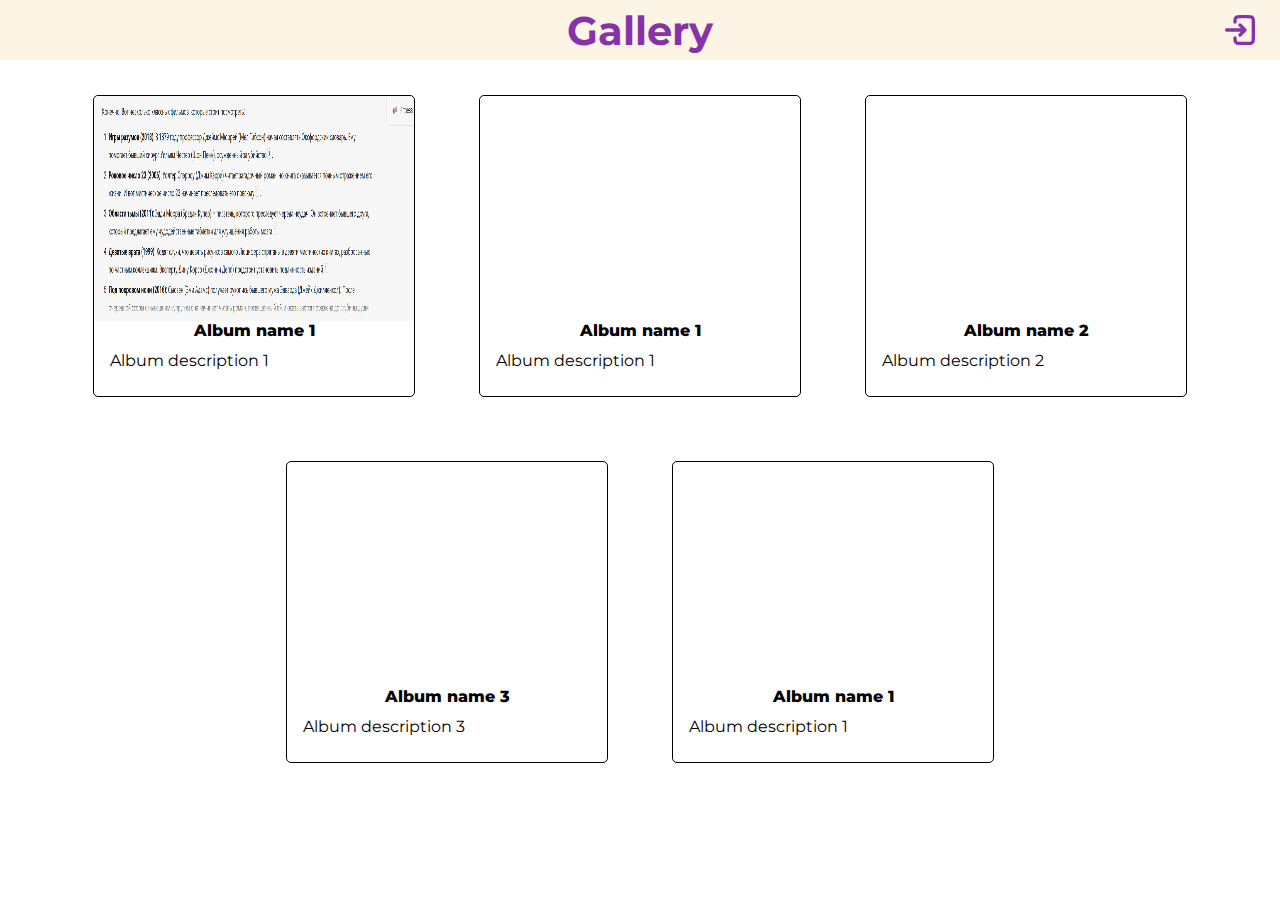
==== mainA/mainA.html @ 82c55954 "Main functions starts" ====
<!DOCTYPE html>
<html lang="en">
<head>
    <link rel="stylesheet" href="mainStyle.css">
    <meta charset="UTF-8">
    <meta name="viewport" content="width=device-width, initial-scale=1.0">
    <title>Gallery</title>
</head>
<body>
    <div class="header">
        <span class="appName">Gallery</span>
        <img src="../assets/log-out-svgrepo-com.svg" alt="Icon" class="logOut">
    </div>
    <div class="albumsContainer">
        <div class="album">
            <div class="preview">
                <img src="../photoes_examples/Снимок экрана 2024-04-12 215356.png" class="previewPhoto">
            </div>
            <p class="albumName">Album name 1</p>
            <p class="albumDescription">Album description 1</p>
        </div>
        <div class="album">
            <div class="preview">
                <img src="" class="previewPhoto">
            </div>
            <p class="albumName">Album name 1</p>
            <p class="albumDescription">Album description 1</p>
        </div>
        <div class="album">
            <div class="preview">
                <img src="" class="previewPhoto">
            </div>
            <p class="albumName">Album name 2</p>
            <p class="albumDescription">Album description 2</p>
        </div>
        <div class="album">
            <div class="preview">
                <img src="" class="previewPhoto">
            </div>
            <p class="albumName">Album name 3</p>
            <p class="albumDescription">Album description 3</p>
        </div>
        <div class="album">
            <div class="preview">
                <img src="" class="previewPhoto">
            </div>
            <p class="albumName">Album name 1</p>
            <p class="albumDescription">Album description 1</p>
        </div>
    </div>
    <script src="mainA.js"></script>
</body>
</html>
---- mainA/mainStyle.css ----
@import url('https://fonts.googleapis.com/css2?family=Montserrat:ital,wght@0,100..900;1,100..900&display=swap');
body {
    margin: 0;
    width: 100%;
    height: 100vh;
    min-height: 100vh;
}
button:disabled {
    opacity: 0.5;
}
button:enabled {
    opacity: 1;
}
button:enabled:hover {
    background-color: rgb(135, 50, 168);
    color: #F0F0F0;
}
button {
    font-family: Montserrat, 'Courier New', Courier, monospace;
    font-weight: 700;
    transition: background-color 0.5s linear, color 0.5s linear;
    color: rgb(135, 50, 168);
    background-color: #F0F0F0;
}
.header {
    height: 60px;
    position: fixed;
    left: 0;
    top: 0;
    right: 0;
    background-color: #fcf4e4;
    display: flex;
    justify-content: center;
    align-items: center;
    padding: 0 20px;
    box-sizing: border-box;
}
.appName {
    font-family: Montserrat, 'Courier New', Courier, monospace;
    font-weight: bold;
    font-size: 40px;
    color: rgb(135, 50, 168);
}
.logOut {
    width: 40px;
    height: 40px;
    position: absolute;
    color: rgb(135, 50, 168);
    right: 20px; /* Adjust padding as necessary */
}
.albumsContainer{
    padding-top: 95px;
    width: 100%;
    display: flex;
    flex-wrap: wrap;
    flex-direction: row;
    justify-content: center;
    justify-items: center;
    align-items: center;
    gap: 5%;
}
.album{
    width: 25%;
    height: 300px;
    border: 1px solid black;
    border-radius: 5px;
    margin-bottom: 5%;
}
.album p{
    font-family: Montserrat, 'Courier New', Courier, monospace;
    margin: 0;
}
p.albumName{
    text-align: center;
    height: 10%;
    font-weight: 800;
}
p.albumDescription{
    padding: 0em 1em;
    height: 15%;
    text-overflow: ellipsis;
}
.preview{
    height: 75%;
    width: 100%;
    display: flex;
    justify-content: center;
    justify-items: center;
}
.previewPhoto{
    max-width: 100%;
    max-height: 100%;
    border-radius: 5px;
}
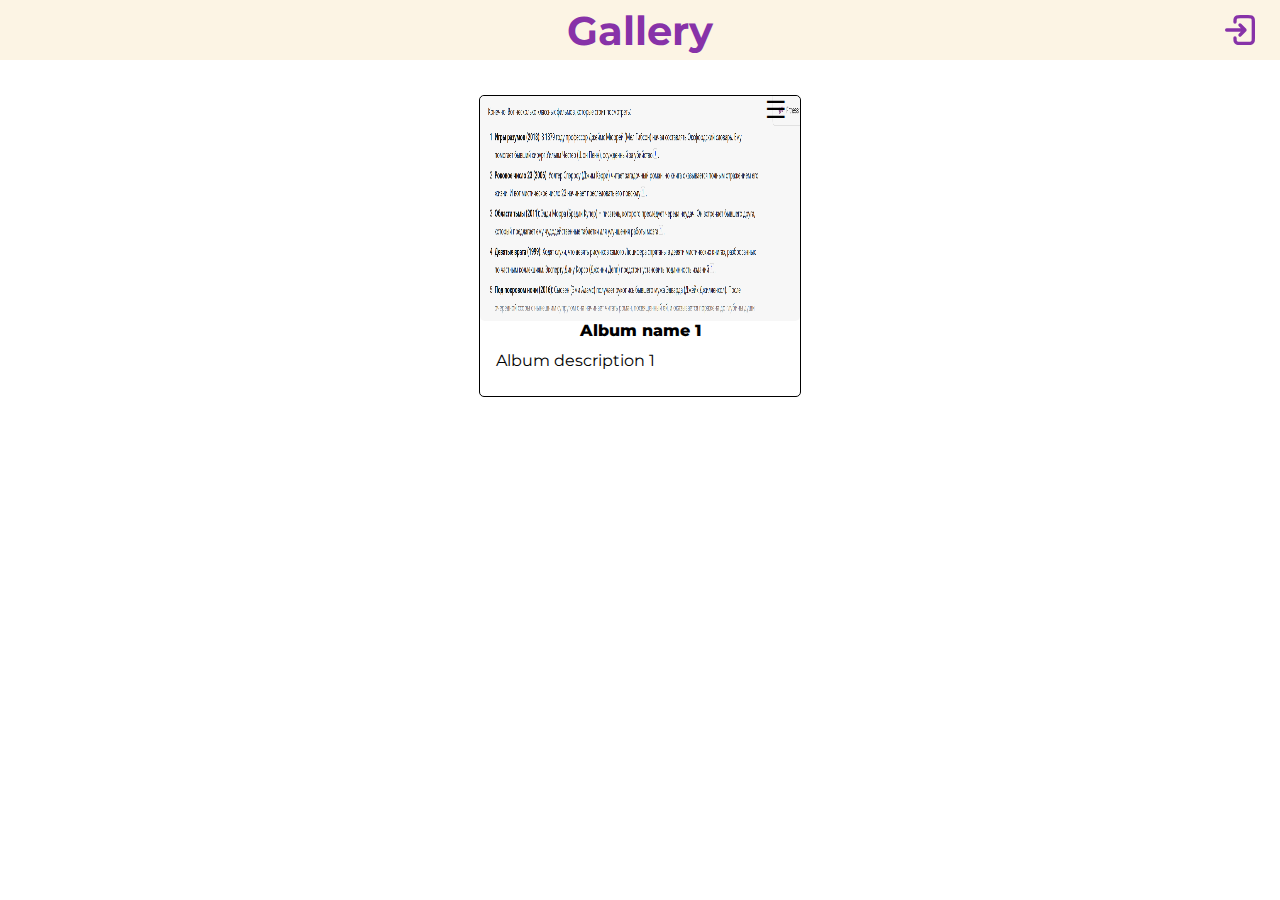
==== commit 7775bafe: "Albums page beta" ====
--- a/mainA/mainA.html
+++ b/mainA/mainA.html
@@ -7,42 +7,21 @@
     <title>Gallery</title>
 </head>
 <body>
+    <dialog class="modal" id="modalAlbumId">
+        <div class="modalArea">
+            <button class="deleteAlbum">Редактировать</button>
+            <button class="redactAlbum">Удалить</button>
+        </div>
+    </dialog>
     <div class="header">
         <span class="appName">Gallery</span>
         <img src="../assets/log-out-svgrepo-com.svg" alt="Icon" class="logOut">
     </div>
     <div class="albumsContainer">
-        <div class="album">
+        <div class="album" id="albumId">
+            <div class="menu" id="albumMenuId">☰</div>
             <div class="preview">
                 <img src="../photoes_examples/Снимок экрана 2024-04-12 215356.png" class="previewPhoto">
-            </div>
-            <p class="albumName">Album name 1</p>
-            <p class="albumDescription">Album description 1</p>
-        </div>
-        <div class="album">
-            <div class="preview">
-                <img src="" class="previewPhoto">
-            </div>
-            <p class="albumName">Album name 1</p>
-            <p class="albumDescription">Album description 1</p>
-        </div>
-        <div class="album">
-            <div class="preview">
-                <img src="" class="previewPhoto">
-            </div>
-            <p class="albumName">Album name 2</p>
-            <p class="albumDescription">Album description 2</p>
-        </div>
-        <div class="album">
-            <div class="preview">
-                <img src="" class="previewPhoto">
-            </div>
-            <p class="albumName">Album name 3</p>
-            <p class="albumDescription">Album description 3</p>
-        </div>
-        <div class="album">
-            <div class="preview">
-                <img src="" class="previewPhoto">
             </div>
             <p class="albumName">Album name 1</p>
             <p class="albumDescription">Album description 1</p>
--- a/mainA/mainStyle.css
+++ b/mainA/mainStyle.css
@@ -92,4 +92,57 @@
     max-height: 100%;
     border-radius: 5px;
 }
+.menu{
+    position: absolute;
+    width: 24%;
+    text-align: right;
+    font-size: 18pt;
+}
+.modal{
+    width: 25%;
+    height: 10%;
+    border-radius: 5px;
+    font-family: Montserrat, 'Courier New', Courier, monospace;
+    font-weight: 400; 
+    text-align: center;
+    padding: 0;
+    border: 0;
+    display: block;
+    transform: scale(0.2);
+    opacity: 0;
+    transition: all 0.2s linear;
+    visibility: hidden;
+    position: fixed;
+    left: 0;
+    top: 0;
+    bottom: 0;
+    right: 0;
+    margin: auto;
+    
+}
+.modal button{
+    width: 40%;
+    height: 80%;
+    margin: auto;
+    border-radius: 5px;
+}
+.modal[open]{
+    transform: scale(1);
+    opacity: 1;
+    visibility: visible;
+}
+.modalArea{
+    display: flex;
+    flex-direction: row;
+    justify-content: center;
+    justify-items: center;
+    width: 100%;
+    height: 100%
+}
+.modal::backdrop{
+    background-color: rgba(0,0,0, 0.7);
+}
+.closeModal{
+    width: 80px;
+}
 
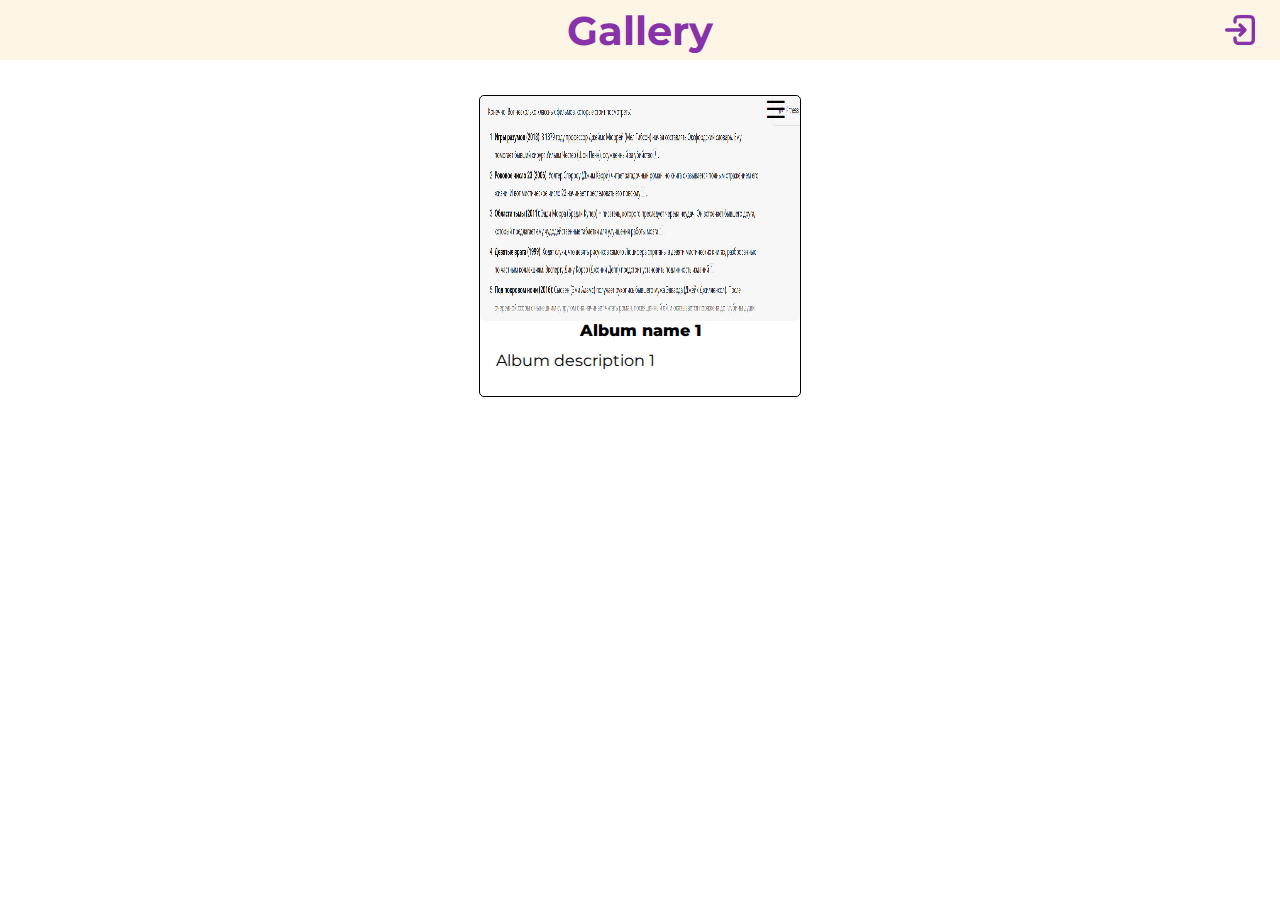
==== commit 621dae3e: "Main half functions" ====
--- a/mainA/mainA.html
+++ b/mainA/mainA.html
@@ -9,8 +9,8 @@
 <body>
     <dialog class="modal" id="modalAlbumId">
         <div class="modalArea">
-            <button class="deleteAlbum">Редактировать</button>
-            <button class="redactAlbum">Удалить</button>
+            <button class="deleteAlbum">Удалить</button>
+            <button class="redactAlbum">Редактировать</button>
         </div>
     </dialog>
     <div class="header">
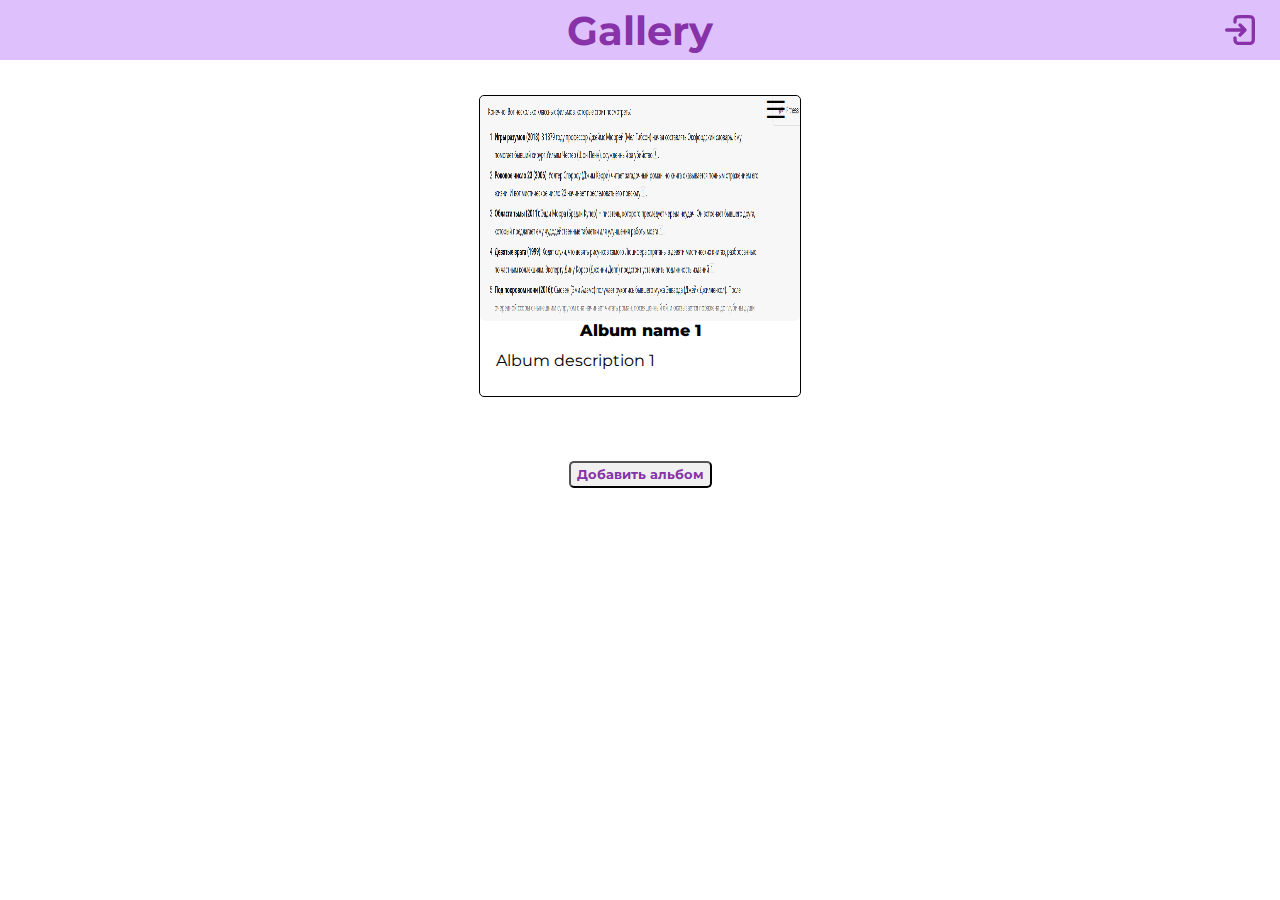
==== commit 5cafd657: "Add album functions + delete album fixes" ====
--- a/mainA/mainA.html
+++ b/mainA/mainA.html
@@ -7,6 +7,15 @@
     <title>Gallery</title>
 </head>
 <body>
+    <dialog class="modal" id="deleteModal">
+        <div class="modalAreaDelete">
+            <p>Уверены, что хотите удалить альбом?</p>
+            <div class="buttonsCont">
+                <button class="confirmDelete">Удалить</button>
+                <button class="cancelDelete">Отмена</button>
+            </div>
+        </div>
+    </dialog>
     <dialog class="modal" id="modalAlbumId">
         <div class="modalArea">
             <button class="deleteAlbum">Удалить</button>
@@ -27,6 +36,9 @@
             <p class="albumDescription">Album description 1</p>
         </div>
     </div>
+    <div class="addAlbum">
+        <button id="addAlbum">Добавить альбом</button>
+    </div>
     <script src="mainA.js"></script>
 </body>
 </html>--- a/mainA/mainStyle.css
+++ b/mainA/mainStyle.css
@@ -28,7 +28,7 @@
     left: 0;
     top: 0;
     right: 0;
-    background-color: #fcf4e4;
+    background-color: #dec0fc;
     display: flex;
     justify-content: center;
     align-items: center;
@@ -100,7 +100,7 @@
 }
 .modal{
     width: 25%;
-    height: 10%;
+    height: 13%;
     border-radius: 5px;
     font-family: Montserrat, 'Courier New', Courier, monospace;
     font-weight: 400; 
@@ -145,4 +145,37 @@
 .closeModal{
     width: 80px;
 }
+.modalAreaDelete{
+    display: flex;
+    flex-direction: column;
+    justify-content: center;
+    justify-items: center;
+    width: 100%;
+    height: 100%
+}
+.buttonsCont{
+    display: flex;
+    justify-content: center;
+    justify-items: center;
+    width: 100%;
+}
+.buttonsCont button{
+    width: 40%;
+    height: 150%;
+    margin: auto;
+    border-radius: 5px;
+}
+.modal p{
+    margin-bottom: 3%;
+    margin-top: 0;
+}
+.addAlbum{
+    text-align: center;
+}
+#addAlbum{
+    border-radius: 5px;
+    margin: auto;
+    margin-bottom: 1%;
+    height: 2em;
+}
 
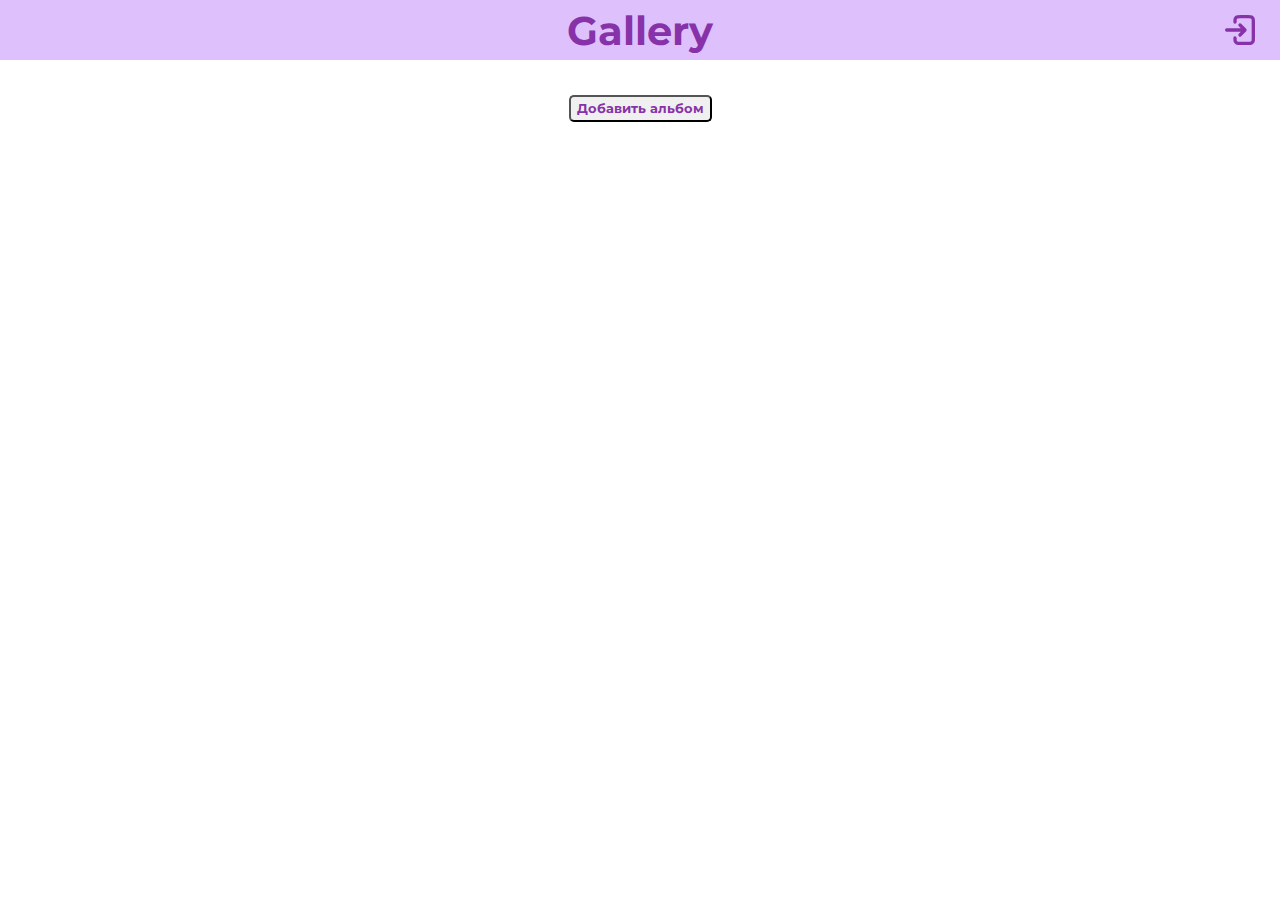
==== commit b14b9a8b: "Beta version ready" ====
--- a/mainA/mainA.html
+++ b/mainA/mainA.html
@@ -27,14 +27,14 @@
         <img src="../assets/log-out-svgrepo-com.svg" alt="Icon" class="logOut">
     </div>
     <div class="albumsContainer">
-        <div class="album" id="albumId">
+        <!-- <div class="album" id="albumId">
             <div class="menu" id="albumMenuId">☰</div>
             <div class="preview">
                 <img src="../photoes_examples/Снимок экрана 2024-04-12 215356.png" class="previewPhoto">
             </div>
             <p class="albumName">Album name 1</p>
             <p class="albumDescription">Album description 1</p>
-        </div>
+        </div> -->
     </div>
     <div class="addAlbum">
         <button id="addAlbum">Добавить альбом</button>
--- a/mainA/mainStyle.css
+++ b/mainA/mainStyle.css
@@ -34,6 +34,7 @@
     align-items: center;
     padding: 0 20px;
     box-sizing: border-box;
+    z-index: 100;
 }
 .appName {
     font-family: Montserrat, 'Courier New', Courier, monospace;
@@ -97,6 +98,7 @@
     width: 24%;
     text-align: right;
     font-size: 18pt;
+    z-index: 1;
 }
 .modal{
     width: 25%;
